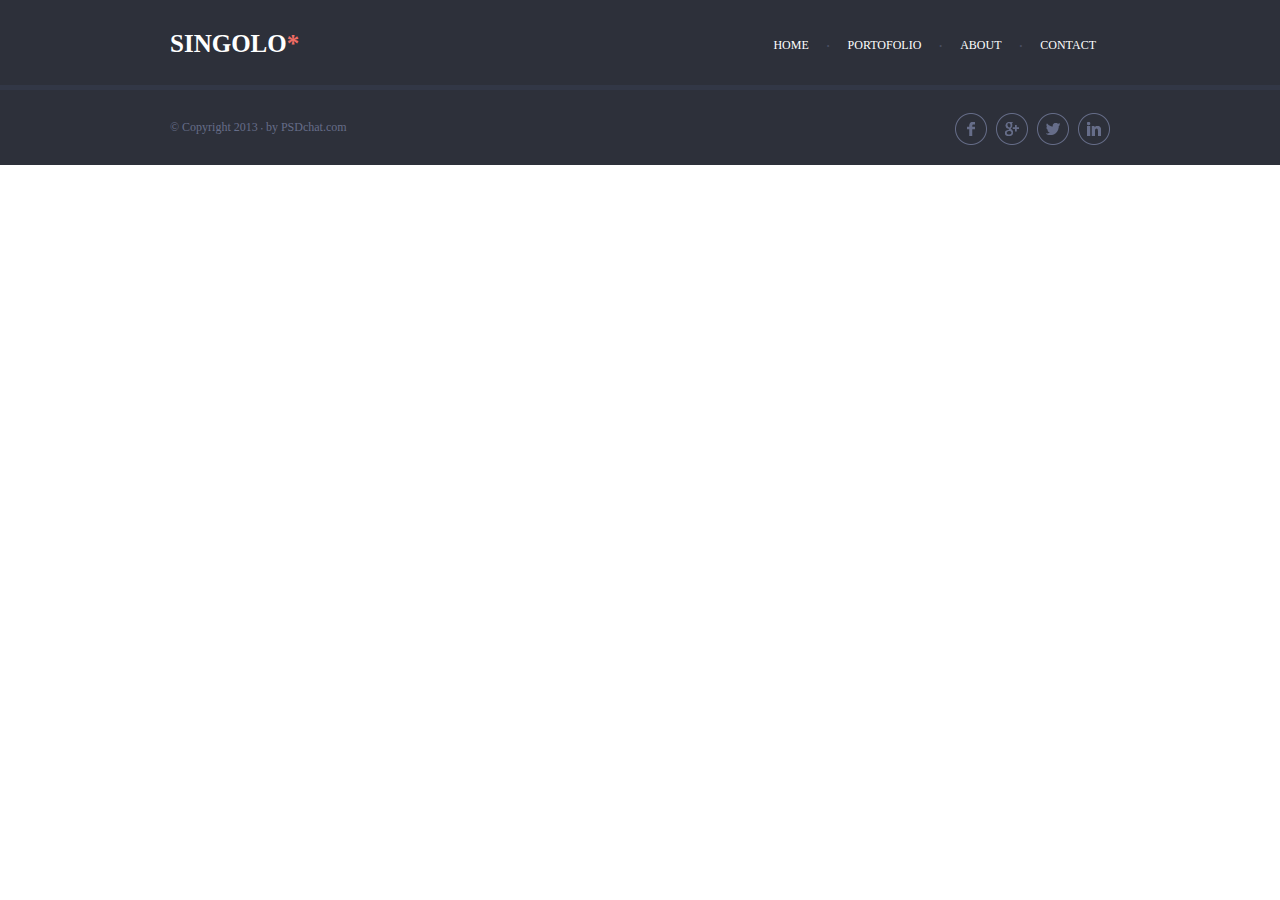
==== about.html @ 01a5f327 "initialize about.html" ====
<!DOCTYPE html>
<html>
<head>
	<title>Singolo About</title>
	<link rel="stylesheet" type="text/css" href="style.css">
	<link href='http://fonts.googleapis.com/css?family=Lato:300,400,500,600,700,800,900' rel='stylesheet' type='text/css'>
</head>
<body>
	<header>
		<div class="site-width">
			<a href="index.html#"><h1 class = "logo">Singolo<span>*</span></h1></a>
			<div class = "header-nav">
				<a href ="index.html#">Home</a>
				<span>&bull;</span>
				<a href ="portofolio.html#">Portofolio</a>
				<span>&bull;</span>
				<a href ="about.html#">About</a>
				<span>&bull;</span>
				<a href ="contact.html#">Contact</a>
			<div>
		</div>
	</header>
	<footer>
		<div class="site-width">
			<h5 class="copyright">
				&copy; Copyright 2013 <span>&bull;</span> by PSDchat.com
			</h5>
				<a href="#">
					<img src="images/facebook.png">
					<img src="images/facebook-hover.png">
				</a>
				<a href="#">
					<img src="images/google.png">
					<img src="images/google-hover.png">
				</a>
				<a href="#">
					<img src="images/twitter.png">
					<img src="images/twitter-hover.png">
				</a>
				<a href="#">
					<img src="images/linkedin.png">
					<img src="images/linkedin-hover.png">
				</a>
		</div>
	</footer>
---- style.css ----
*{
	margin: 0;
	box-sizing:border-box;
}
/* font-family: 'Lato', sans-serif; */
.site-width{
	max-width: 940px;
	margin: auto;
	position: relative;
	min-width: 300px;
}

header{
	position:relative;
	height:90px;
	background-color:#2d303a;
	border-bottom:5px solid #323746;
	text-align:right;
}
.logo{
	position:absolute;
	left:0;
	top:30px;
	font-size:25px;
	color:#ffffff;
	text-transform:uppercase;
	cursor:pointer;
}
.logo span{
	color:#f06c64;
}

.header-nav{
	padding-top: 35px;
}
.header-nav a{
	margin-right: 14px;
	font-size:12px;
	color:#ffffff;
	text-transform:uppercase;
	text-decoration:none;
}
.header-nav a.last-child{
	margin-right: 0;
}
.header-nav a:hover{
	color:#f06c64;
}
.header-nav span{
	margin-right: 14px;
	font-size: 8px;
	color:#494e62;
}

.slider {
	height: 600px;

}

.wrapper-slider{
	overflow: hidden;
	background-color: #f06c64;

}
.slide-content{
	height: 600px;

}
.slide-content[data-number='1']{
	
}
.absolute{
	position: absolute;
}
.site-width .arrow{
	position: absolute;
	top: 240px;
}
.site-width .arrow--left{
	left: 0;
}
.site-width .arrow--right{
	right: 0;
}
.iphone-vertical{
	box-shadow: 23px 17px 3px #CE5B57;

	border-radius: 23px;
}
.site-width .iphone-vertical{
	position: absolute;
	top: 53px;
	left: 72px;
}
.iphone-horizontal{
	box-shadow: 23px 17px 3px #CE5B57;
	
	border-radius: 23px;
}
.site-width .iphone-horizontal{
	position: absolute;
	top: 175px;
	left: 380px;
}
.services{
	
	padding-top: 60px;
	padding-bottom: 60px;
}
.title-services{
	display: inline-block;
	font-size: 30px;
	
	font-weight: 800;
	color: #666d89;
}
.description{
	display: inline-block;
	font-size: 18px;
	font-weight: 400;
	color: #767e9e;
}
.site-width .description{
	margin-top: 30px;
	margin-bottom: 30px;
}
.site-width .container{
	margin-left: 20px;
	margin-top: 20px;
}
.site-width .container:nth-child(3n){
	margin-left: 0;
}
.container{
	position: relative;
	width: 300px;
	height: 100px;
	display: inline-block;
}
.container--title{
	font-size: 18px;
	color: #666d89;
	font-weight: 800;
}
.container .container--title{
	position: absolute;
	left: 80px;
	top: 0px;
}
.container-description{
	font-size: 11px;
	color: #767e9e;
	font-weight: 500;
	word-spacing: 5px;
	line-height: 19px;
	width: 220px;
}
.container .container-description{
	
	position: absolute;
	top: 30px;
	left: 80px;
}
.container .container-img{
	display: inline-block;
}



footer{
	height: 75px;
	text-align: right;
	background-color: #2d303a;
}
.copyright{
	font-size: 12px;
	font-weight: 400;
	color: #666d89;
}
.copyright span{
	font-size: 6px;
}
footer .copyright{
	position: absolute;
	top: 30px;
}
footer img{
	margin-top: 23px;
	margin-left: 5px;
	cursor: pointer;
}
footer a{
	text-decoration: none;
}
footer a:hover img:first-child{
	display: none;
}
footer a img:last-child{
	display: none;
}
footer a:hover img:last-child{
	display: initial;
}
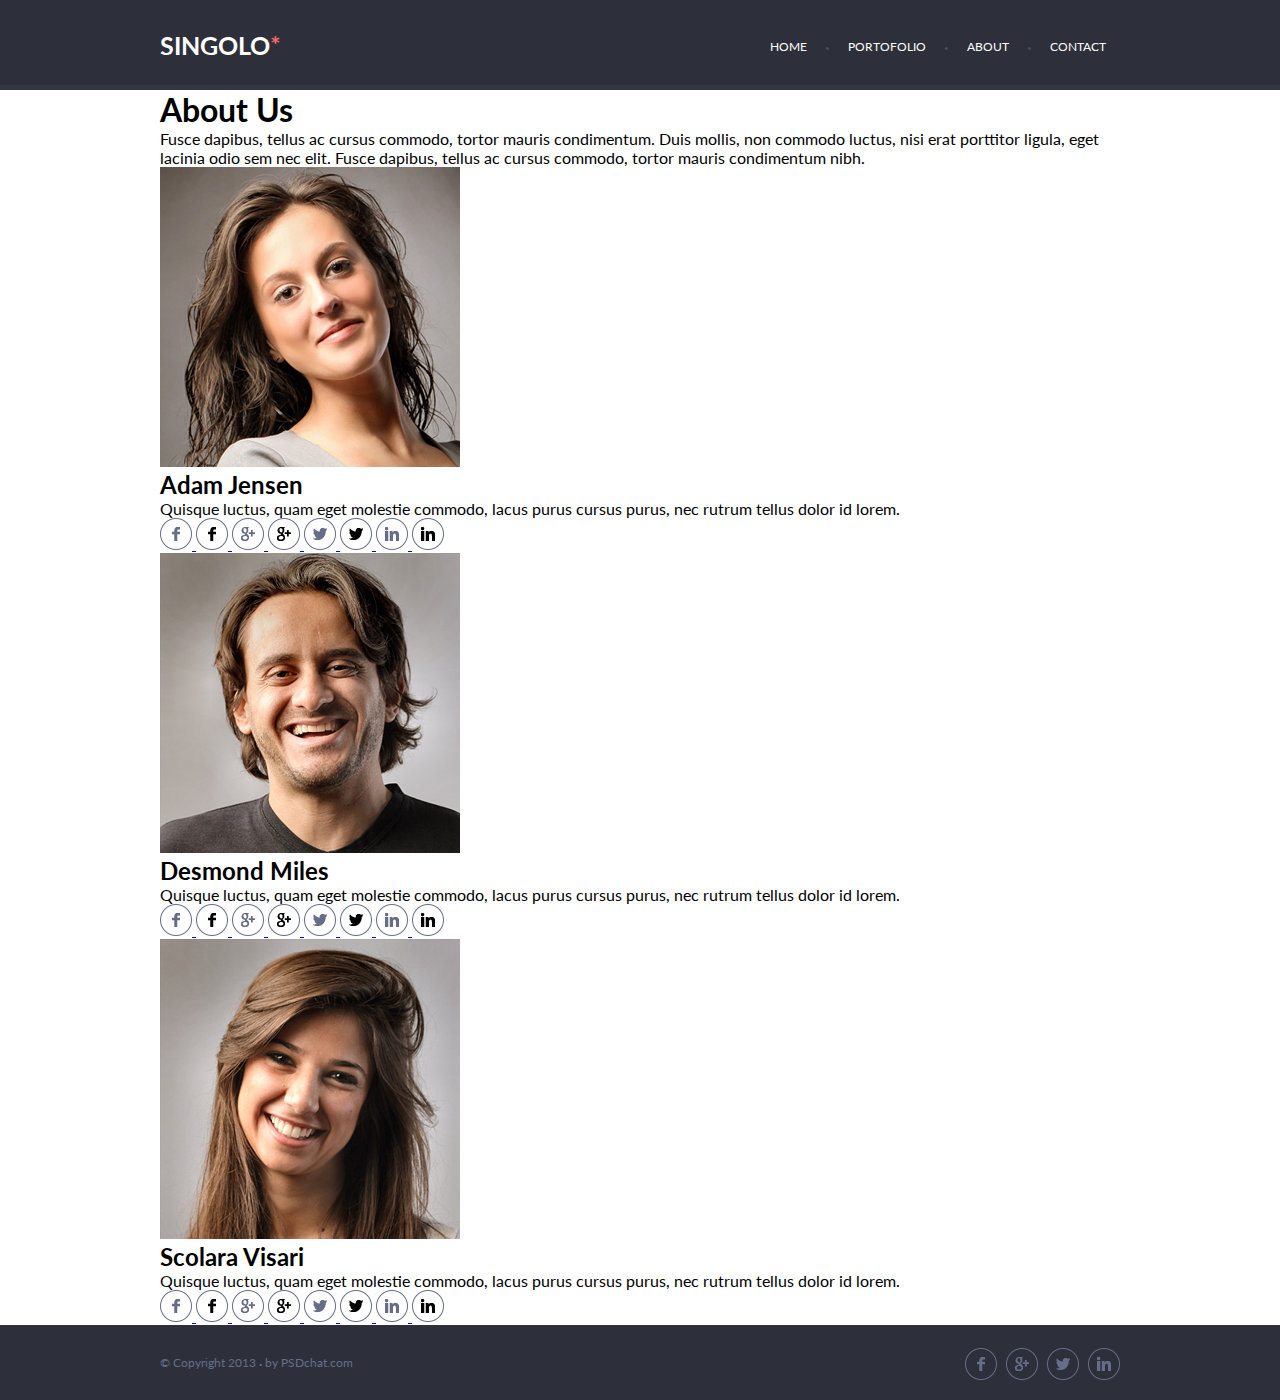
==== commit 208f53a4: "update about.html" ====
--- a/about.html
+++ b/about.html
@@ -20,6 +20,84 @@
 			<div>
 		</div>
 	</header>
+	<div class = "about-main-content">
+		<div class = "site-width">
+			<h1>About Us</h1>
+			<p>Fusce dapibus, tellus ac cursus commodo, tortor mauris condimentum. Duis mollis, non commodo luctus, nisi erat porttitor ligula, eget lacinia odio sem nec elit. Fusce dapibus, tellus ac cursus commodo, tortor mauris condimentum nibh.</p>
+			<div class="about-people-area">
+				<div class="about-people">
+					<img src="images/adam-jensen.png"/>
+					<h2>Adam Jensen</h2>
+					<p>Quisque luctus, quam eget molestie commodo, lacus purus cursus purus, nec rutrum tellus dolor id lorem.</p>
+					<div class="social-media">
+						<a href="#">
+							<img src="images/facebook.png">
+							<img src="images/facebook-hover.png">
+						</a>
+						<a href="#">
+							<img src="images/google.png">
+							<img src="images/google-hover.png">
+						</a>
+						<a href="#">
+							<img src="images/twitter.png">
+							<img src="images/twitter-hover.png">
+						</a>
+						<a href="#">
+							<img src="images/linkedin.png">
+							<img src="images/linkedin-hover.png">
+						</a>
+					</div>	
+				</div><!--	
+			 --><div class="about-people">
+			 		<img src="images/desmond-miles.png"/>
+					<h2>Desmond Miles</h2>
+					<p>Quisque luctus, quam eget molestie commodo, lacus purus cursus purus, nec rutrum tellus dolor id lorem.</p>
+					<div class="social-media">
+						<a href="#">
+							<img src="images/facebook.png">
+							<img src="images/facebook-hover.png">
+						</a>
+						<a href="#">
+							<img src="images/google.png">
+							<img src="images/google-hover.png">
+						</a>
+						<a href="#">
+							<img src="images/twitter.png">
+							<img src="images/twitter-hover.png">
+						</a>
+						<a href="#">
+							<img src="images/linkedin.png">
+							<img src="images/linkedin-hover.png">
+						</a>
+					</div>	
+			 	</div><!--
+			 --><div class="about-people">
+			 		<img src="images/scolara-visari.png"/>
+					<h2>Scolara Visari</h2>
+					<p>Quisque luctus, quam eget molestie commodo, lacus purus cursus purus, nec rutrum tellus dolor id lorem.</p>
+					<div class="social-media">
+						<a href="#">
+							<img src="images/facebook.png">
+							<img src="images/facebook-hover.png">
+						</a>
+						<a href="#">
+							<img src="images/google.png">
+							<img src="images/google-hover.png">
+						</a>
+						<a href="#">
+							<img src="images/twitter.png">
+							<img src="images/twitter-hover.png">
+						</a>
+						<a href="#">
+							<img src="images/linkedin.png">
+							<img src="images/linkedin-hover.png">
+						</a>
+					</div>	
+			 	</div>
+			 </div>		
+			</div>
+		</div>
+	</div>	
 	<footer>
 		<div class="site-width">
 			<h5 class="copyright">
--- a/style.css
+++ b/style.css
@@ -1,15 +1,22 @@
 *{
 	margin: 0;
 	box-sizing:border-box;
+	font-family: 'Lato';
 }
 /* font-family: 'Lato', sans-serif; */
 .site-width{
-	max-width: 940px;
+	max-width: 960px;
 	margin: auto;
 	position: relative;
 	min-width: 300px;
 }
-
+.services .site-width{
+	max-width: 930px;
+	padding-left: 15px;
+	/* margin-left: 15px; */
+	padding-right: 15px;
+	text-align: center;
+}
 header{
 	position:relative;
 	height:90px;
@@ -72,6 +79,9 @@
 .absolute{
 	position: absolute;
 }
+.arrow{
+	cursor: pointer;
+}
 .site-width .arrow{
 	position: absolute;
 	top: 240px;
@@ -110,7 +120,7 @@
 .title-services{
 	display: inline-block;
 	font-size: 30px;
-	
+	text-align: initial;
 	font-weight: 800;
 	color: #666d89;
 }
@@ -125,7 +135,6 @@
 	margin-bottom: 30px;
 }
 .site-width .container{
-	margin-left: 20px;
 	margin-top: 20px;
 }
 .site-width .container:nth-child(3n){
@@ -135,7 +144,9 @@
 	position: relative;
 	width: 300px;
 	height: 100px;
-	display: inline-block;
+	padding-right: 20px;
+	display: inline-block;
+	text-align: initial;
 }
 .container--title{
 	font-size: 18px;
@@ -153,7 +164,7 @@
 	font-weight: 500;
 	word-spacing: 5px;
 	line-height: 19px;
-	width: 220px;
+	width: 200px;
 }
 .container .container-description{
 	
@@ -201,3 +212,9 @@
 footer a:hover img:last-child{
 	display: initial;
 }
+
+/* Pentru slider
+*/
+.slider .site-width{
+	overflow: hidden;
+}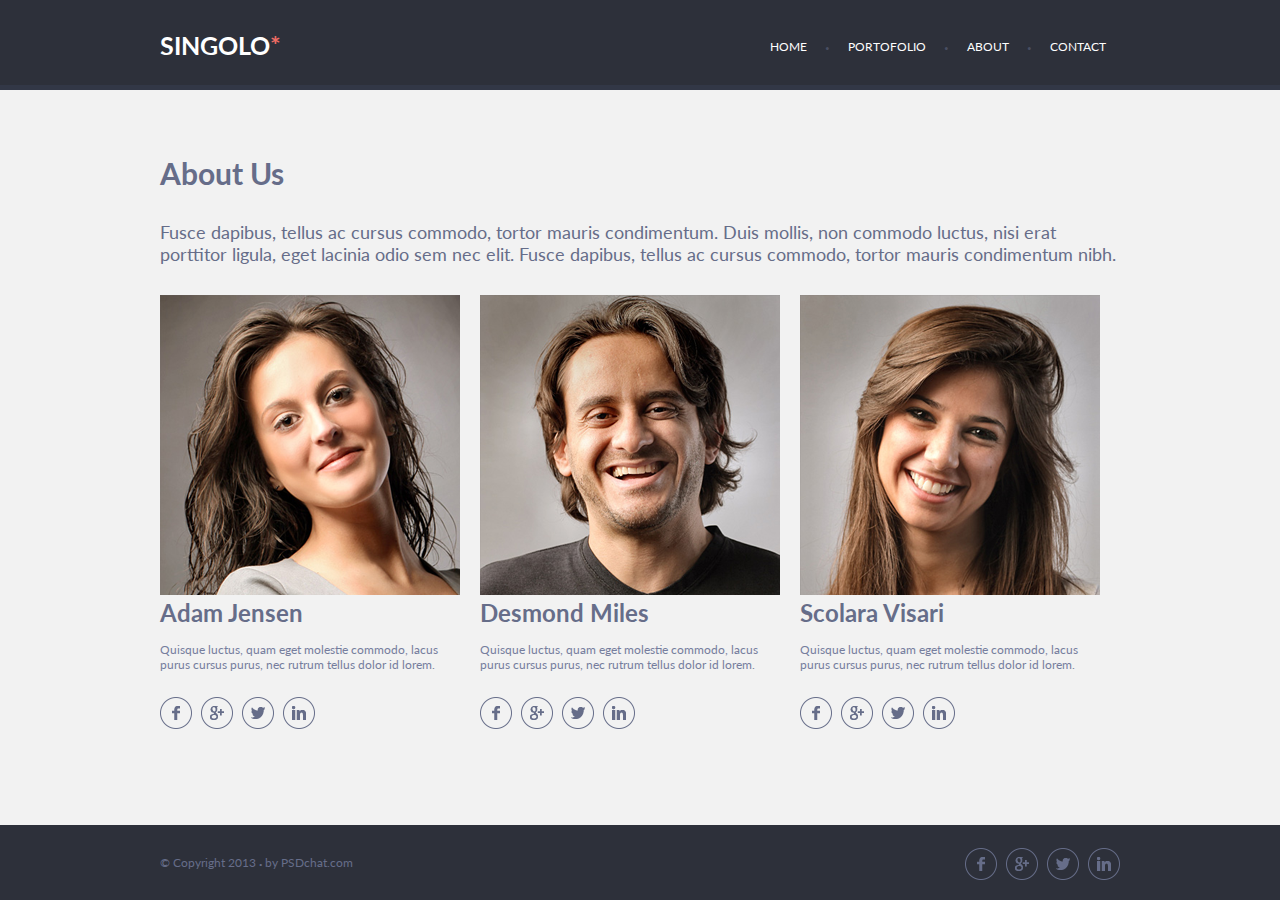
==== commit a94a0621: "paading bottom at about" ====
--- a/about.html
+++ b/about.html
@@ -6,98 +6,100 @@
 	<link href='http://fonts.googleapis.com/css?family=Lato:300,400,500,600,700,800,900' rel='stylesheet' type='text/css'>
 </head>
 <body>
-	<header>
-		<div class="site-width">
-			<a href="index.html#"><h1 class = "logo">Singolo<span>*</span></h1></a>
-			<div class = "header-nav">
-				<a href ="index.html#">Home</a>
-				<span>&bull;</span>
-				<a href ="portofolio.html#">Portofolio</a>
-				<span>&bull;</span>
-				<a href ="about.html#">About</a>
-				<span>&bull;</span>
-				<a href ="contact.html#">Contact</a>
-			<div>
-		</div>
-	</header>
-	<div class = "about-main-content">
-		<div class = "site-width">
-			<h1>About Us</h1>
-			<p>Fusce dapibus, tellus ac cursus commodo, tortor mauris condimentum. Duis mollis, non commodo luctus, nisi erat porttitor ligula, eget lacinia odio sem nec elit. Fusce dapibus, tellus ac cursus commodo, tortor mauris condimentum nibh.</p>
-			<div class="about-people-area">
-				<div class="about-people">
-					<img src="images/adam-jensen.png"/>
-					<h2>Adam Jensen</h2>
-					<p>Quisque luctus, quam eget molestie commodo, lacus purus cursus purus, nec rutrum tellus dolor id lorem.</p>
-					<div class="social-media">
-						<a href="#">
-							<img src="images/facebook.png">
-							<img src="images/facebook-hover.png">
-						</a>
-						<a href="#">
-							<img src="images/google.png">
-							<img src="images/google-hover.png">
-						</a>
-						<a href="#">
-							<img src="images/twitter.png">
-							<img src="images/twitter-hover.png">
-						</a>
-						<a href="#">
-							<img src="images/linkedin.png">
-							<img src="images/linkedin-hover.png">
-						</a>
-					</div>	
-				</div><!--	
-			 --><div class="about-people">
-			 		<img src="images/desmond-miles.png"/>
-					<h2>Desmond Miles</h2>
-					<p>Quisque luctus, quam eget molestie commodo, lacus purus cursus purus, nec rutrum tellus dolor id lorem.</p>
-					<div class="social-media">
-						<a href="#">
-							<img src="images/facebook.png">
-							<img src="images/facebook-hover.png">
-						</a>
-						<a href="#">
-							<img src="images/google.png">
-							<img src="images/google-hover.png">
-						</a>
-						<a href="#">
-							<img src="images/twitter.png">
-							<img src="images/twitter-hover.png">
-						</a>
-						<a href="#">
-							<img src="images/linkedin.png">
-							<img src="images/linkedin-hover.png">
-						</a>
-					</div>	
-			 	</div><!--
-			 --><div class="about-people">
-			 		<img src="images/scolara-visari.png"/>
-					<h2>Scolara Visari</h2>
-					<p>Quisque luctus, quam eget molestie commodo, lacus purus cursus purus, nec rutrum tellus dolor id lorem.</p>
-					<div class="social-media">
-						<a href="#">
-							<img src="images/facebook.png">
-							<img src="images/facebook-hover.png">
-						</a>
-						<a href="#">
-							<img src="images/google.png">
-							<img src="images/google-hover.png">
-						</a>
-						<a href="#">
-							<img src="images/twitter.png">
-							<img src="images/twitter-hover.png">
-						</a>
-						<a href="#">
-							<img src="images/linkedin.png">
-							<img src="images/linkedin-hover.png">
-						</a>
-					</div>	
-			 	</div>
-			 </div>		
+	<div class="wrapper">
+		<header>
+			<div class="site-width">
+				<a href="index.html#"><h1 class = "logo">Singolo<span>*</span></h1></a>
+				<div class = "header-nav">
+					<a href ="index.html#">Home</a>
+					<span>&bull;</span>
+					<a href ="portofolio.html#">Portofolio</a>
+					<span>&bull;</span>
+					<a href ="about.html#">About</a>
+					<span>&bull;</span>
+					<a href ="contact.html#">Contact</a>
+				<div>
+			</div>
+		</header>
+		<div class = "about-main-content">
+			<div class = "site-width">
+				<h1>About Us</h1>
+				<p>Fusce dapibus, tellus ac cursus commodo, tortor mauris condimentum. Duis mollis, non commodo luctus, nisi erat porttitor ligula, eget lacinia odio sem nec elit. Fusce dapibus, tellus ac cursus commodo, tortor mauris condimentum nibh.</p>
+				<div class="about-people-area">
+					<div class="about-people">
+						<img src="images/adam-jensen.png"/>
+						<h2>Adam Jensen</h2>
+						<p>Quisque luctus, quam eget molestie commodo, lacus purus cursus purus, nec rutrum tellus dolor id lorem.</p>
+						<div class="social-media">
+							<a href="#">
+								<img src="images/facebook.png">
+								<img src="images/facebook-hover.png">
+							</a>
+							<a href="#">
+								<img src="images/google.png">
+								<img src="images/google-hover.png">
+							</a>
+							<a href="#">
+								<img src="images/twitter.png">
+								<img src="images/twitter-hover.png">
+							</a>
+							<a href="#">
+								<img src="images/linkedin.png">
+								<img src="images/linkedin-hover.png">
+							</a>
+						</div>	
+					</div><!--	
+				 --><div class="about-people">
+				 		<img src="images/desmond-miles.png"/>
+						<h2>Desmond Miles</h2>
+						<p>Quisque luctus, quam eget molestie commodo, lacus purus cursus purus, nec rutrum tellus dolor id lorem.</p>
+						<div class="social-media">
+							<a href="#">
+								<img src="images/facebook.png">
+								<img src="images/facebook-hover.png">
+							</a>
+							<a href="#">
+								<img src="images/google.png">
+								<img src="images/google-hover.png">
+							</a>
+							<a href="#">
+								<img src="images/twitter.png">
+								<img src="images/twitter-hover.png">
+							</a>
+							<a href="#">
+								<img src="images/linkedin.png">
+								<img src="images/linkedin-hover.png">
+							</a>
+						</div>	
+				 	</div><!--
+				 --><div class="about-people">
+				 		<img src="images/scolara-visari.png"/>
+						<h2>Scolara Visari</h2>
+						<p>Quisque luctus, quam eget molestie commodo, lacus purus cursus purus, nec rutrum tellus dolor id lorem.</p>
+						<div class="social-media">
+							<a href="#">
+								<img src="images/facebook.png">
+								<img src="images/facebook-hover.png">
+							</a>
+							<a href="#">
+								<img src="images/google.png">
+								<img src="images/google-hover.png">
+							</a>
+							<a href="#">
+								<img src="images/twitter.png">
+								<img src="images/twitter-hover.png">
+							</a>
+							<a href="#">
+								<img src="images/linkedin.png">
+								<img src="images/linkedin-hover.png">
+							</a>
+						</div>	
+				 	</div>
+				 </div>		
+				</div>
 			</div>
 		</div>
-	</div>	
+	
 	<footer>
 		<div class="site-width">
 			<h5 class="copyright">
--- a/style.css
+++ b/style.css
@@ -2,6 +2,15 @@
 	margin: 0;
 	box-sizing:border-box;
 	font-family: 'Lato';
+}
+html, body{
+	height: 100%;
+}
+.wrapper{
+	min-height: 100%;
+	height: auto !important;
+	height: 100%;
+	margin: 0 auto -75px; /* the bottom margin is the negative value of the footer's height */
 }
 /* font-family: 'Lato', sans-serif; */
 .site-width{
@@ -176,6 +185,58 @@
 	display: inline-block;
 }
 
+.about-main-content{
+	background-color: #f2f2f2;
+	padding-top:65px;
+	padding-bottom: 145px;
+}
+.about-main-content h1{
+	color:#666d89;
+	font-size: 30px;
+}
+.about-main-content p{
+	margin-top: 30px;
+	margin-bottom: 30px;
+	color:#666d89;
+	font-size: 18px;
+}
+
+.about-people-area{
+	display: inline-block;
+}
+.about-people{
+	display: inline-block;
+	width: 300px;
+	margin-right: 20px;
+}
+.about-people h2{
+	color:#666d89;
+}
+.about-people p{
+	color:#767e9e;
+	margin-top: 15px;
+	margin-bottom: 25px;
+	font-size: 12px;
+}
+
+.social-media a{
+	text-decoration: none;
+}
+.social-media img{
+	margin-right: 5px;
+	cursor: pointer;
+}
+.social-media a:hover img:first-child{
+	display: none;
+}
+.social-media a img:last-child{
+	display: none;
+}
+.social-media a:hover img:last-child{
+	display: initial;
+}
+
+
 
 
 footer{
@@ -217,4 +278,4 @@
 */
 .slider .site-width{
 	overflow: hidden;
-}+}
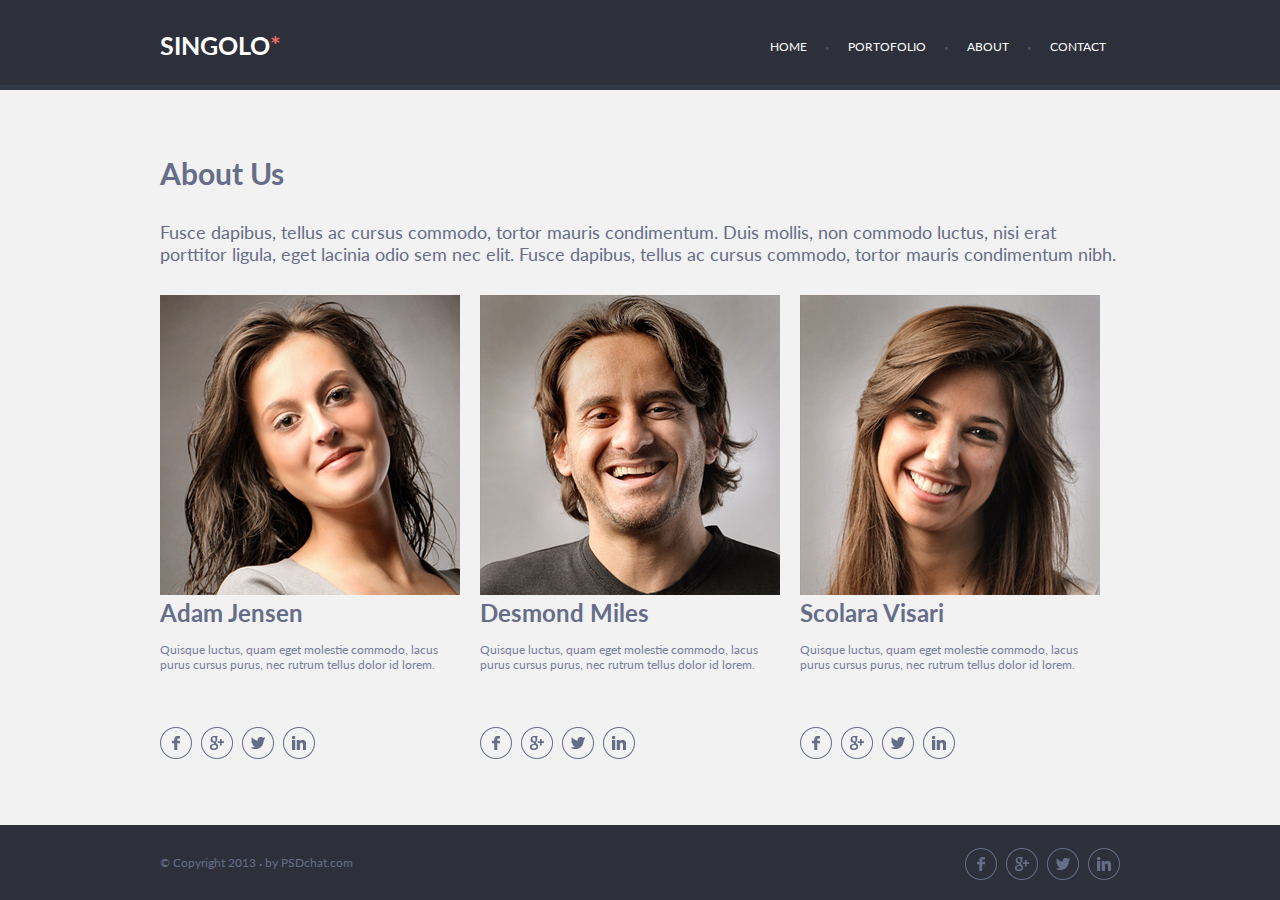
==== commit 7a145f44: "added MediaQuery to header nav bar" ====
--- a/about.html
+++ b/about.html
@@ -4,21 +4,25 @@
 	<title>Singolo About</title>
 	<link rel="stylesheet" type="text/css" href="style.css">
 	<link href='http://fonts.googleapis.com/css?family=Lato:300,400,500,600,700,800,900' rel='stylesheet' type='text/css'>
+	<script src="https://ajax.googleapis.com/ajax/libs/jquery/1.7.1/jquery.min.js">
+	</script>
+	<script src="slider.js"></script>
 </head>
 <body>
 	<div class="wrapper">
 		<header>
 			<div class="site-width">
 				<a href="index.html#"><h1 class = "logo">Singolo<span>*</span></h1></a>
+				<img class = "header-menu-bar" src="images/list-icon.png">
 				<div class = "header-nav">
-					<a href ="index.html#">Home</a>
+					<a class="inactive-nav-bar" href ="index.html#">Home</a>
 					<span>&bull;</span>
-					<a href ="portofolio.html#">Portofolio</a>
+					<a class="inactive-nav-bar" href ="portofolio.html#">Portofolio</a>
 					<span>&bull;</span>
-					<a href ="about.html#">About</a>
+					<a class="inactive-nav-bar" href ="about.html#">About</a>
 					<span>&bull;</span>
-					<a href ="contact.html#">Contact</a>
-				<div>
+					<a class="inactive-nav-bar" href ="contact.html#">Contact</a>
+				</div>
 			</div>
 		</header>
 		<div class = "about-main-content">
@@ -99,7 +103,7 @@
 				</div>
 			</div>
 		</div>
-	
+
 	<footer>
 		<div class="site-width">
 			<h5 class="copyright">
@@ -122,4 +126,11 @@
 					<img src="images/linkedin-hover.png">
 				</a>
 		</div>
-	</footer>+	</footer>
+<script type="text/javascript">
+
+		var active = true;
+	    $('.header-menu-bar').on('click', toggleMenuBar);
+</script>	
+</body>
+</html>		--- a/style.css
+++ b/style.css
@@ -46,6 +46,41 @@
 	color:#f06c64;
 }
 
+
+.header-menu-bar{
+	display: none;
+}
+@media all and (max-width: 600px) {
+	header{
+		height:90px;
+	}
+	.active-nav-bar{
+	display: block;
+	opacity: 1;
+	transition: opacity 1s;
+	line-height: 25px;
+	}
+	.inactive-nav-bar{
+		opacity: 0;
+		display:none;
+		margin-bottom: 10px;
+	}
+	.header-nav a:first-child{
+		margin-top:40px;
+	}
+	.header-nav span{
+		display: none;
+	}
+	.header-menu-bar{
+	display:block;
+	position: absolute;
+	right:10px;
+	top:25px;
+	cursor: pointer;
+	}
+}
+
+
 .header-nav{
 	padding-top: 35px;
 }
@@ -70,16 +105,27 @@
 
 .slider {
 	height: 600px;
-
-}
-
-.wrapper-slider{
+	text-align: center;
+}
+.slider img{
+	max-height: 80%;
+}
+.wrapper-slider {
+	min-width: 300px;
+	background-color: #f06c64;
+	transition: background-color 1s;
+}
+.wrapper-slider .site-width{
+
 	overflow: hidden;
-	background-color: #f06c64;
+	max-width: 960px;
+	min-width: 300px;
 
 }
 .slide-content{
 	height: 600px;
+	display: inline-block;
+	vertical-align: top;
 
 }
 .slide-content[data-number='1']{
@@ -93,7 +139,7 @@
 }
 .site-width .arrow{
 	position: absolute;
-	top: 240px;
+	top: 255px;
 }
 .site-width .arrow--left{
 	left: 0;
@@ -101,33 +147,13 @@
 .site-width .arrow--right{
 	right: 0;
 }
-.iphone-vertical{
-	box-shadow: 23px 17px 3px #CE5B57;
-
-	border-radius: 23px;
-}
-.site-width .iphone-vertical{
-	position: absolute;
-	top: 53px;
-	left: 72px;
-}
-.iphone-horizontal{
-	box-shadow: 23px 17px 3px #CE5B57;
-	
-	border-radius: 23px;
-}
-.site-width .iphone-horizontal{
-	position: absolute;
-	top: 175px;
-	left: 380px;
-}
+
 .services{
 	
 	padding-top: 60px;
-	padding-bottom: 60px;
+	padding-bottom: 125px;
 }
 .title-services{
-	display: inline-block;
 	font-size: 30px;
 	text-align: initial;
 	font-weight: 800;
@@ -188,7 +214,8 @@
 .about-main-content{
 	background-color: #f2f2f2;
 	padding-top:65px;
-	padding-bottom: 145px;
+	padding-bottom: 75px;
+	margin-bottom: 70px;
 }
 .about-main-content h1{
 	color:#666d89;
@@ -196,18 +223,22 @@
 }
 .about-main-content p{
 	margin-top: 30px;
-	margin-bottom: 30px;
 	color:#666d89;
 	font-size: 18px;
 }
+.about-main-content img{
+	margin-top: 30px;
+}
 
 .about-people-area{
 	display: inline-block;
+	text-align: center;
 }
 .about-people{
 	display: inline-block;
 	width: 300px;
 	margin-right: 20px;
+	text-align: left;
 }
 .about-people h2{
 	color:#666d89;
@@ -236,7 +267,147 @@
 	display: initial;
 }
 
-
+.contact-main-content{
+	padding-top: 65px;
+	padding-bottom: 130px;
+	border-bottom: 6px solid #ea676b;
+	background-color: #f06c64;
+	color:#f0d8d9;
+}
+.contact-main-content h1{
+	font-size: 30px;
+	font-weight: normal;
+}
+.contact-main-content p{
+	font-size: 18px;
+	margin-top: 30px;
+}
+.contact-form-area {
+	text-align: center;
+}
+
+.contact-form{
+	display: inline-block;
+	vertical-align: top;
+	padding-top: 50px;
+	width: 63%;
+	
+}
+
+.contact-input{
+	width: 100%;
+	height: 35px;
+	margin-bottom: 15px;
+	border-radius: 5px;
+	border: 0;
+	padding-left: 15px;
+	background-color: #d6564f;
+	color:#f0d8d9;
+	outline: none;
+}
+.contact-textarea{
+	width: 100%;
+	height:200px;
+	border-radius: 5px;
+	border: 0;
+	padding-left: 15px;
+	padding-top: 10px;
+	background-color: #d6564f;
+	color:#f0d8d9;
+	outline: none;
+}
+.contact-textarea::-webkit-input-placeholder {
+    font-size:12px;
+    color:#f48c8f;
+}
+
+.contact-textarea:-ms-input-placeholder {
+ 	font-size:12px;
+    color:#f48c8f;  
+}
+
+.contact-textarea:-moz-placeholder {
+    font-size:12px;
+    color:#f48c8f;  
+}
+
+.contact-textarea::-moz-placeholder {
+    font-size:12px;
+    color:#f48c8f;    
+}
+.contact-input::-webkit-input-placeholder {
+    font-size:12px;
+    color:#f48c8f;
+}
+
+.contact-input:-ms-input-placeholder {
+ 	font-size:12px;
+    color:#f48c8f;  
+}
+
+.contact-input:-moz-placeholder {
+    font-size:12px;
+    color:#f48c8f;  
+}
+
+.contact-input::-moz-placeholder {
+    font-size:12px;
+    color:#f48c8f;    
+}
+.contact-information{
+	width: 37%;
+	min-width: 300px;
+	padding-left: 20px;
+	padding-top: 52px;
+	display: inline-block;
+	vertical-align: top;
+	text-align: left;
+}
+.contact-information h2{
+	font-size: 18px;
+	font-weight: normal;
+}
+.contact-information p{
+	font-size: 12px;
+	margin-top: 15px;
+}
+.contact-detail{
+	padding-left: 20px;
+	cursor:pointer;
+}
+.contact-detail:hover{
+	color:#000000;
+}
+.contact-detail.contact-detail--location{
+	background-image: url(images/contact-location.png);
+	background-repeat: no-repeat;
+	background-position: 0px center;
+}
+.contact-detail.contact-detail--location:hover{
+	background-image: url(images/contact-location-overlay.png);
+	background-repeat: no-repeat;
+	background-position: 0px center;
+}
+.contact-detail.contact-detail--phone{
+	background-image: url(images/contact-phone.png);
+	background-repeat: no-repeat;
+	background-position: 0px center;
+}
+.contact-detail.contact-detail--phone:hover{
+	background-image: url(images/contact-phone-overlay.png);
+	background-repeat: no-repeat;
+	background-position: 0px center;
+}
+.contact-detail.contact-detail--mail{
+	background-image: url(images/contact-mail.png);
+	background-repeat: no-repeat;
+	background-position: 0px center;
+}
+.contact-detail.contact-detail--mail:hover{
+	background-image: url(images/contact-mail-overlay.png);
+	background-repeat: no-repeat;
+	background-position: 0px center;
+}
 
 
 footer{
@@ -279,3 +450,54 @@
 .slider .site-width{
 	overflow: hidden;
 }
+
+
+/* Pentru portofolio
+*/
+.portofolio-content{
+	background-color: #2d303a;
+	padding-top: 60px;
+	padding-bottom: 70px;
+	margin-bottom: 75px;
+	border-bottom: 5px #323746 solid;
+}
+.portofolio-content .site-width{
+	max-width: 975px;
+	padding-left: 15px;
+	padding-right: 15px;
+}
+.buttons-projects{
+	line-height: 30px;
+}
+.p-button{
+	height: 23px;
+	outline: none;
+	color: #666d89;
+	border: 1px #666d89 solid;
+	border-radius: 5px;
+	background-color: transparent;
+	font-size: 12px;
+	cursor: pointer;
+}
+.p-button:hover{
+	color: #c5c5c5;
+	border: 1px #c5c5c5 solid;
+}
+.site-width .p-button{
+	margin-right: 10px;
+
+}
+
+.container-projects{
+	display: inline-block;
+	margin-right: -20px;
+	text-align: center;
+}
+.container-projects img{
+
+	width: 220px;
+	height: 187px;
+	overflow: hidden;
+	margin-right: 20px;
+	padding-top: 20px;
+}
